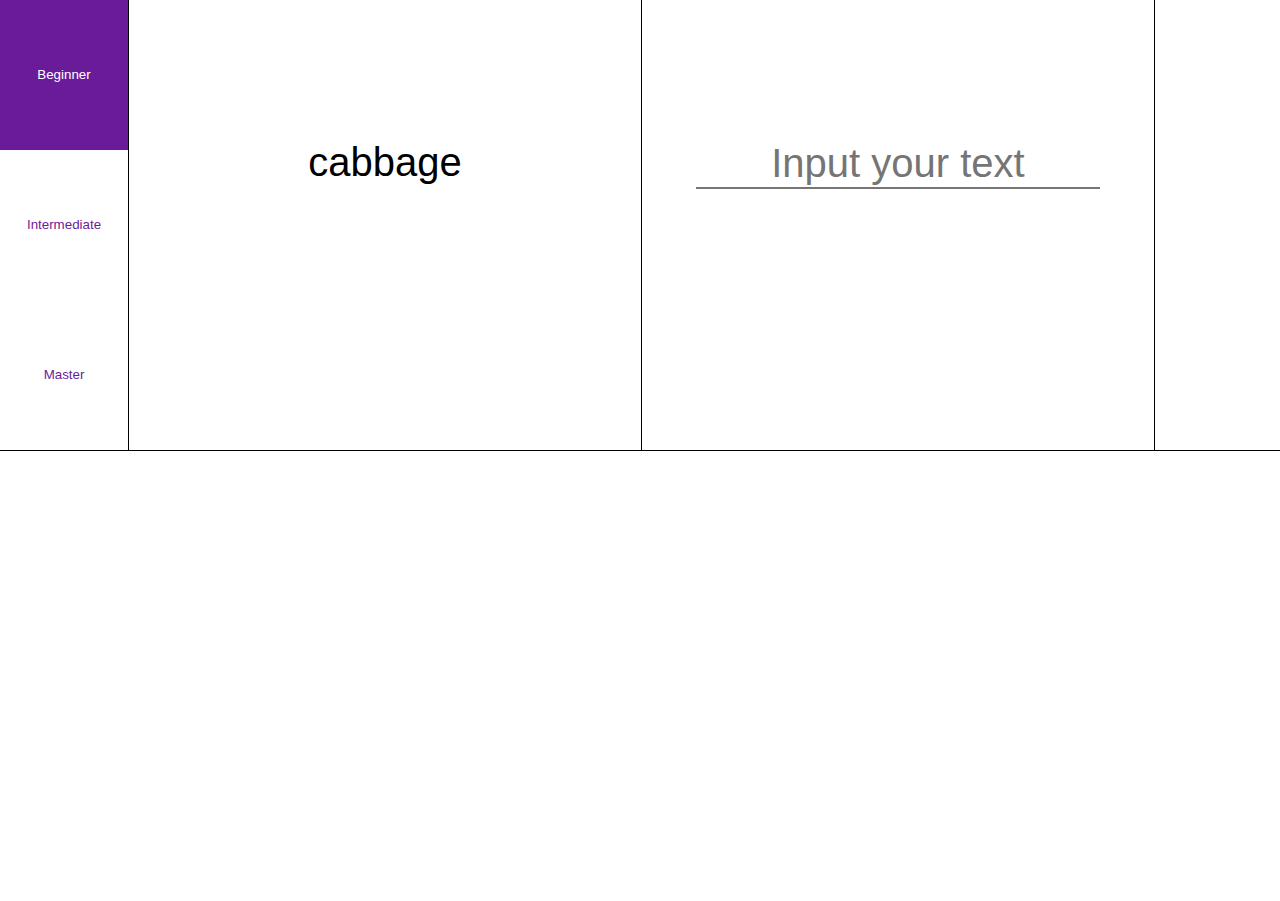
==== index.html @ 5d962d28 "init" ====
<!doctype html>

<html lang="en">
    <head>
      <meta charset="utf-8">

      <title>The HTML5 Herald</title>
      <link rel="stylesheet" href="css/style.css">
    </head>

    <body>
        <div id="container">
            <div id="top">
                <div id="options">
                    <button>Beginner</button>
                    <button>Intermediate</button>
                    <button>Master</button>
                </div>
                <div id="test-area">
                    <p id="text">
                        Sample text here
                    </p>
                </div>
                <div id="type-area">
                    <input type="textarea" placeholder="Input your text" id="textarea"/>
                </div>
                <div id="current-result">

                </div>
            </div>

            <div id="bottom">

            </div>
        </div>

        <script type="text/javascript" src="javascript/test.js"></script>
    </body>
</html>
---- css/style.css ----
body, html {
    margin: 0;
    padding: 0;
    border: none;
    overflow: hidden;
}

p {
    margin: 0;
}

#container {
    margin: 0;
    width: 100%;
    height: 100vh;
}

#options {
    height: 100%;
    width: 10%;
    background: white;
    text-align: center;
    border-right: 1px solid black;
    float: left;
}

#test-area {
    height: 100%;
    width: 40%;
    background: white;
    text-align: center;
    border-right: 1px solid black;
    float: left;
}

#type-area {
    height: 100%;
    width: 40%;
    background: white;
    text-align: center;
    float: left;
}

#current-result {
    height: 100%;
    width: 9.6%;
    background: white;
    text-align: center;
    float: left;
    border-left: 1px solid black;
}

#top {
    height: 50vh;
    background: white;
    border-bottom: 1px solid black;
    display: block;
}

#bottom {
    height: 50vh;
    background: white;
    text-align: center;
}

button {
    width: 100%;
    background: none;
    border: none;
    transition: all 0.3s;
    height: 33.3333333%;
    outline: none;
    color: #6A1B9A;
}

button:hover {
    background: #6A1B9A;
    color: white;
}

#test-text {
    height: 100%;
    color: black;
    text-align: center;
}

#text {
    margin-top: 140px;
    font-size: 40px;
    font-family: "Verdana", sans-serif;
}

#textarea {
    margin-top: 140px;
    width: 400px;
    background: none;
    outline: none;
    border-top: none;
    border-left: none;
    border-right: none;
    text-align: center;
    color: black;
    font-size: 40px;
    font-family: "Verdana", sans-serif;

}
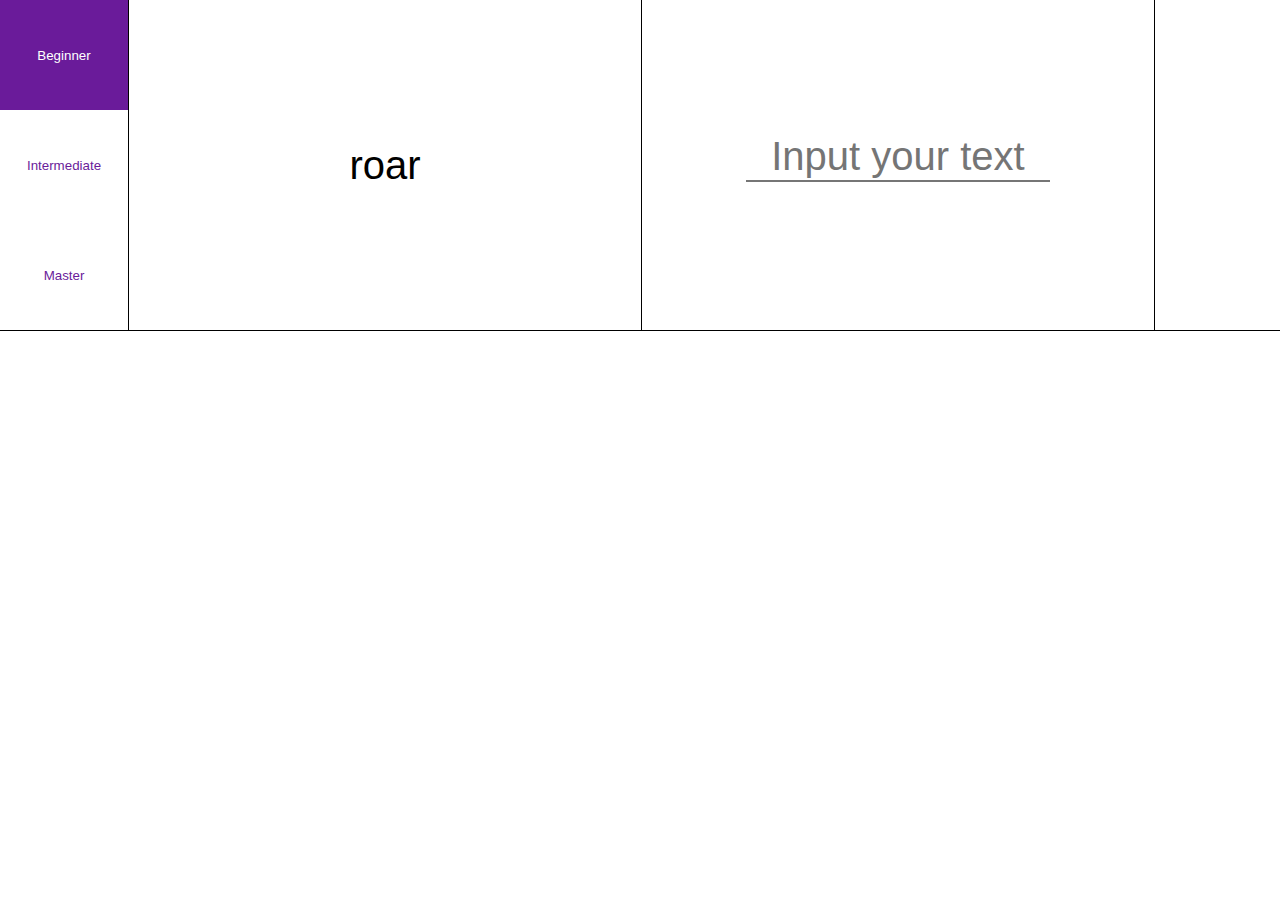
==== commit 1db1c069: "update for intermediate text" ====
--- a/index.html
+++ b/index.html
@@ -10,11 +10,11 @@
 
     <body>
         <div id="container">
-            <div id="top">
+            <div class="box" id="top">
                 <div id="options">
-                    <button>Beginner</button>
-                    <button>Intermediate</button>
-                    <button>Master</button>
+                    <button id="beginner">Beginner</button>
+                    <button id="inter">Intermediate</button>
+                    <button id="master">Master</button>
                 </div>
                 <div id="test-area">
                     <p id="text">
@@ -29,8 +29,8 @@
                 </div>
             </div>
 
-            <div id="bottom">
-
+            <div class="box" id="result">
+                <p id="resParagraph">Accuracy: <span id="accu"></span></p>
             </div>
         </div>
 
--- a/css/style.css
+++ b/css/style.css
@@ -16,7 +16,7 @@
 }
 
 #options {
-    height: 100%;
+    height: 330px;
     width: 10%;
     background: white;
     text-align: center;
@@ -25,16 +25,16 @@
 }
 
 #test-area {
-    height: 100%;
+    height: 330px;
     width: 40%;
     background: white;
-    text-align: center;
     border-right: 1px solid black;
     float: left;
+    display: table;
 }
 
 #type-area {
-    height: 100%;
+    line-height: 330px;
     width: 40%;
     background: white;
     text-align: center;
@@ -50,16 +50,16 @@
     border-left: 1px solid black;
 }
 
-#top {
-    height: 50vh;
+.box {
+    width: 100%;
+    height: 330px;
     background: white;
     border-bottom: 1px solid black;
-    display: block;
+    position: absolute;
 }
 
-#bottom {
-    height: 50vh;
-    background: white;
+#result {
+    display: none;
     text-align: center;
 }
 
@@ -68,31 +68,33 @@
     background: none;
     border: none;
     transition: all 0.3s;
-    height: 33.3333333%;
+    height: 110px;
     outline: none;
     color: #6A1B9A;
 }
 
 button:hover {
-    background: #6A1B9A;
-    color: white;
+    background: #6A1B9A !important;
+    color: white !important;
 }
 
 #test-text {
-    height: 100%;
+    line-height: 330px;
     color: black;
     text-align: center;
 }
 
 #text {
-    margin-top: 140px;
+    width: 100%;
     font-size: 40px;
     font-family: "Verdana", sans-serif;
+    display: table-cell;
+    vertical-align: middle;
+    text-align: center;
 }
 
 #textarea {
-    margin-top: 140px;
-    width: 400px;
+    width: 300px;
     background: none;
     outline: none;
     border-top: none;
@@ -102,5 +104,8 @@
     color: black;
     font-size: 40px;
     font-family: "Verdana", sans-serif;
+}
 
-}
+/*#resParagraph {
+    line-height: 330px;
+}*/
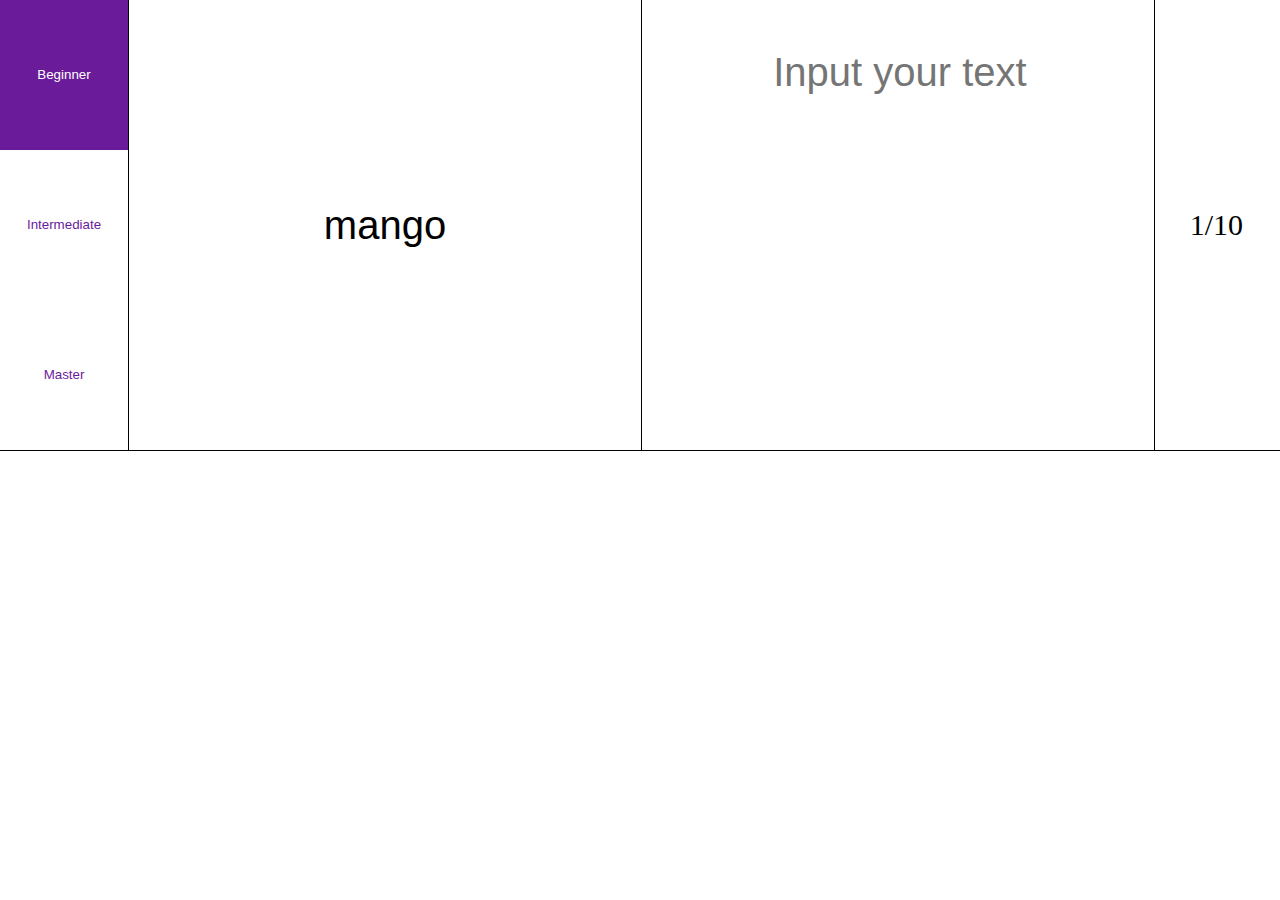
==== commit 03b6ec5b: "deploy to test on ipad" ====
--- a/index.html
+++ b/index.html
@@ -4,7 +4,7 @@
     <head>
       <meta charset="utf-8">
 
-      <title>The HTML5 Herald</title>
+      <title>Typing Pratice</title>
       <link rel="stylesheet" href="css/style.css">
     </head>
 
@@ -22,16 +22,34 @@
                     </p>
                 </div>
                 <div id="type-area">
-                    <input type="textarea" placeholder="Input your text" id="textarea"/>
+                    <div id="label" class="textarea-container">
+                        <p id="typing">
+
+                        </p>
+                    </div>
+                    <div id="placeholder" class="textarea-container">
+                        <input type="textarea" placeholder="Input your text" id="textarea"/>
+                    </div>
                 </div>
                 <div id="current-result">
-
+                    <p>
+                        <span id="left"></span>/<span id="right"></span>
+                    </p>
                 </div>
             </div>
 
             <div class="box" id="result">
-                <p id="resParagraph">Accuracy: <span id="accu"></span></p>
+                <div id="result-top">
+                    <p>Accuracy: <span id="correct"></span>/<span id="total"></span> words</p>
+                </div>
+                <div id="result-bot">
+                    <p>Time:     <span id="time"></span> seconds</p>
+                </div>
+                <div id="resultBtn">
+                    <button id="return">Retry</button>
+                </div>
             </div>
+
         </div>
 
         <script type="text/javascript" src="javascript/test.js"></script>
--- a/css/style.css
+++ b/css/style.css
@@ -9,6 +9,10 @@
     margin: 0;
 }
 
+textarea {
+    padding: 0;
+}
+
 #container {
     margin: 0;
     width: 100%;
@@ -16,7 +20,7 @@
 }
 
 #options {
-    height: 330px;
+    height: 50vh;
     width: 10%;
     background: white;
     text-align: center;
@@ -25,7 +29,7 @@
 }
 
 #test-area {
-    height: 330px;
+    height: 50vh;
     width: 40%;
     background: white;
     border-right: 1px solid black;
@@ -33,26 +37,9 @@
     display: table;
 }
 
-#type-area {
-    line-height: 330px;
-    width: 40%;
-    background: white;
-    text-align: center;
-    float: left;
-}
-
-#current-result {
-    height: 100%;
-    width: 9.6%;
-    background: white;
-    text-align: center;
-    float: left;
-    border-left: 1px solid black;
-}
-
 .box {
     width: 100%;
-    height: 330px;
+    height: 50vh;
     background: white;
     border-bottom: 1px solid black;
     position: absolute;
@@ -60,7 +47,36 @@
 
 #result {
     display: none;
+}
+
+#result-top {
+    width: 100%;
+    height: 40%;
+    display: inline-block;
     text-align: center;
+    font-size: 20px;
+    padding-top: 80px;
+}
+
+#result-bot {
+    width: 100%;
+    height: 40%;
+    display: inline-block;
+    text-align: center;
+    font-size: 20px;
+    padding-bottom: 80px;
+}
+
+#resultBtn {
+    width: 100%;
+    height: 20%;
+    text-align: center;
+}
+
+#return {
+    width: 100px;
+    height: 60px;
+    font-size: 20px;
 }
 
 button {
@@ -68,7 +84,7 @@
     background: none;
     border: none;
     transition: all 0.3s;
-    height: 110px;
+    height: 33.333333%;
     outline: none;
     color: #6A1B9A;
 }
@@ -76,12 +92,6 @@
 button:hover {
     background: #6A1B9A !important;
     color: white !important;
-}
-
-#test-text {
-    line-height: 330px;
-    color: black;
-    text-align: center;
 }
 
 #text {
@@ -93,19 +103,69 @@
     text-align: center;
 }
 
+#current-result {
+    display: table;
+    height: 100%;
+    width: 9.6%;
+    background: white;
+    float: left;
+    border-left: 1px solid black;
+}
+
+#type-area {
+    width: 40%;
+    height: 50vh;
+    background: white;
+    float: left;
+    display: table;
+}
+
+#placeholder {
+    height: 100%;
+    display: table-cell;
+}
+
 #textarea {
-    width: 300px;
+    width: 100%;
+    /*height: 230px;*/
+    padding-top: 50px;
+    margin: auto;
     background: none;
     outline: none;
-    border-top: none;
-    border-left: none;
-    border-right: none;
-    text-align: center;
+    border: 0;
     color: black;
     font-size: 40px;
     font-family: "Verdana", sans-serif;
+    display: table-cell;
+    text-align: center;
+    vertical-align: middle;
+    resize: none;
 }
 
-/*#resParagraph {
-    line-height: 330px;
-}*/
+#current-result p {
+    display: table-cell;
+    vertical-align: middle;
+    text-align: center;
+    font-size: 30px;
+}
+
+.textarea-container {
+    width: 40%;
+    height: 50vh;
+    position: absolute;
+    overflow: hidden;
+}
+
+#label {
+    max-width: 100%;
+    overflow: hidden;
+    display: table;
+}
+
+#label p {
+    font-size: 40px;
+    font-family: "Verdana", sans-serif;
+    display: table-cell !important;
+    text-align: center;
+    vertical-align: middle;
+}
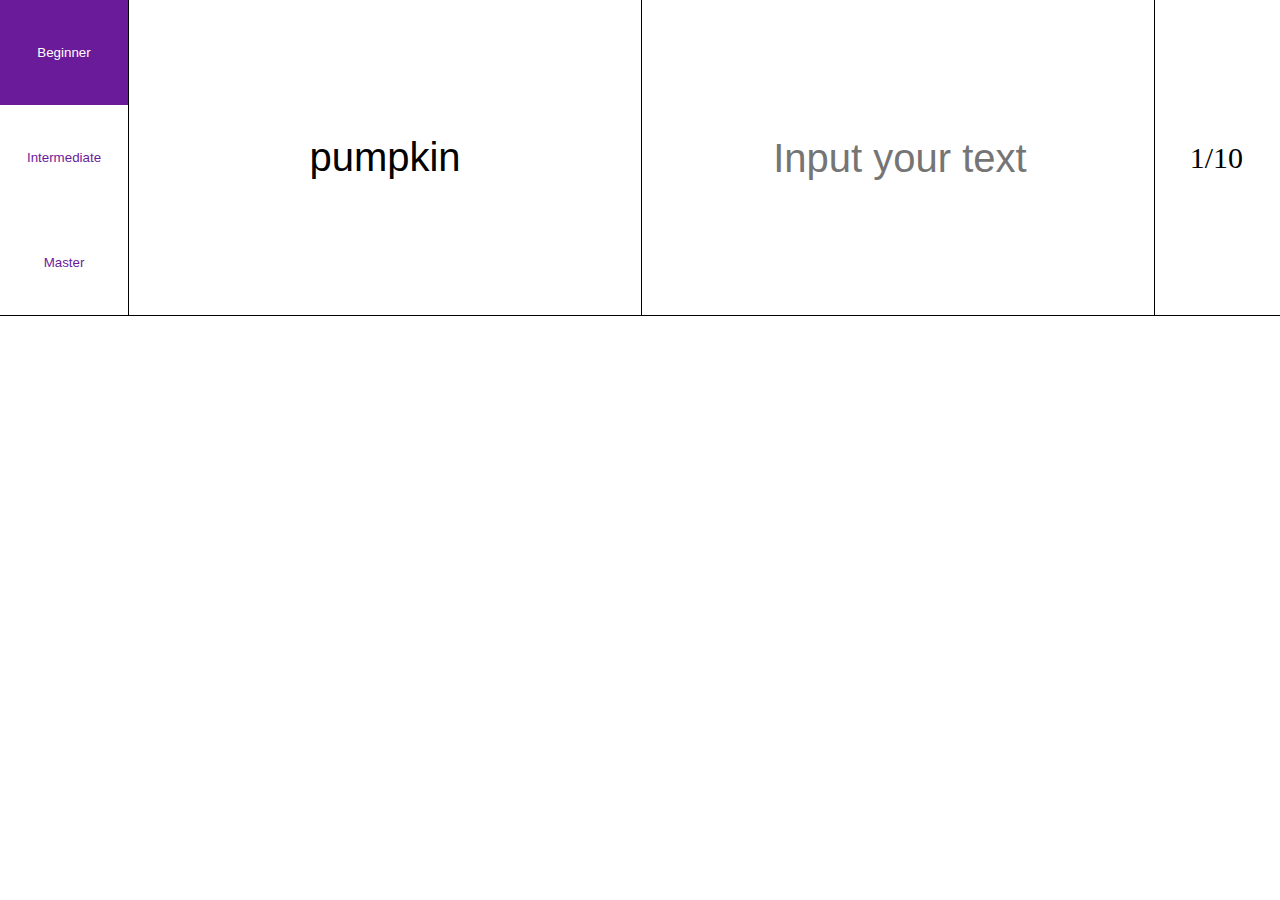
==== commit 13a80428: "remove underline under date" ====
--- a/index.html
+++ b/index.html
@@ -3,7 +3,7 @@
 <html lang="en">
     <head>
       <meta charset="utf-8">
-
+      <meta name="format-detection" content="date=no">
       <title>Typing Pratice</title>
       <link rel="stylesheet" href="css/style.css">
     </head>
--- a/css/style.css
+++ b/css/style.css
@@ -20,7 +20,7 @@
 }
 
 #options {
-    height: 50vh;
+    height: 35vh;
     width: 10%;
     background: white;
     text-align: center;
@@ -29,7 +29,7 @@
 }
 
 #test-area {
-    height: 50vh;
+    height: 35vh;
     width: 40%;
     background: white;
     border-right: 1px solid black;
@@ -39,7 +39,7 @@
 
 .box {
     width: 100%;
-    height: 50vh;
+    height: 35vh;
     background: white;
     border-bottom: 1px solid black;
     position: absolute;
@@ -84,7 +84,7 @@
     background: none;
     border: none;
     transition: all 0.3s;
-    height: 33.333333%;
+    height: 33.33%;
     outline: none;
     color: #6A1B9A;
 }
@@ -114,29 +114,31 @@
 
 #type-area {
     width: 40%;
-    height: 50vh;
+    height: 35vh;
     background: white;
     float: left;
-    display: table;
 }
 
 #placeholder {
+    max-width: 100%;
     height: 100%;
-    display: table-cell;
+    display: table;
+    text-align: center;
+    overflow: hidden;
 }
 
 #textarea {
     width: 100%;
-    /*height: 230px;*/
-    padding-top: 50px;
-    margin: auto;
+    height: 100%;
+    /*padding-top: 50px;*/
+    margin: auto 0;
     background: none;
     outline: none;
     border: 0;
     color: black;
     font-size: 40px;
     font-family: "Verdana", sans-serif;
-    display: table-cell;
+    display: table-cell !important;
     text-align: center;
     vertical-align: middle;
     resize: none;
@@ -151,7 +153,7 @@
 
 .textarea-container {
     width: 40%;
-    height: 50vh;
+    height: 35vh;
     position: absolute;
     overflow: hidden;
 }
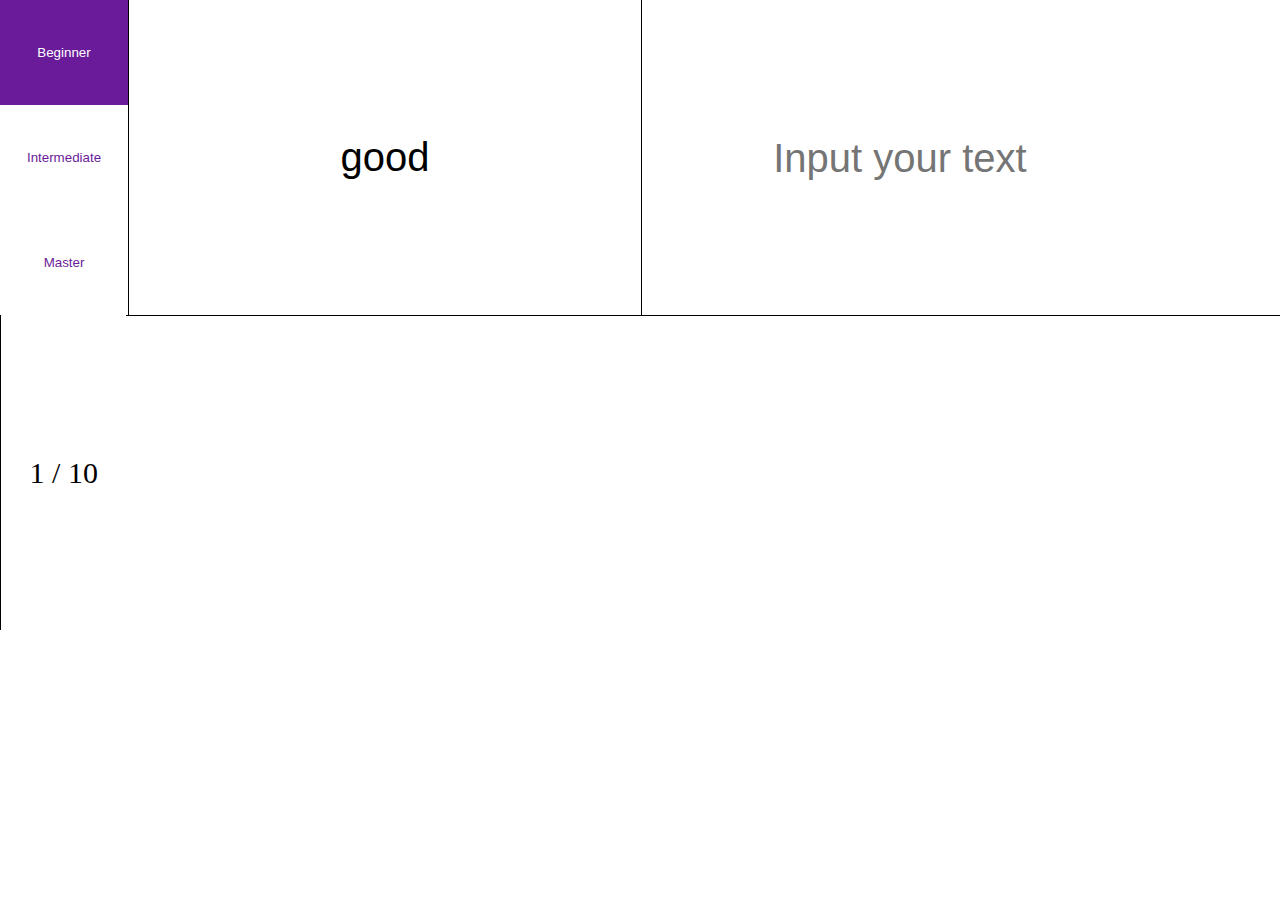
==== commit dfb2d84a: "date format: add spaces" ====
--- a/index.html
+++ b/index.html
@@ -33,7 +33,7 @@
                 </div>
                 <div id="current-result">
                     <p>
-                        <span id="left"></span>/<span id="right"></span>
+                        <span id="left"></span> / <span id="right"></span>
                     </p>
                 </div>
             </div>
--- a/css/style.css
+++ b/css/style.css
@@ -106,7 +106,7 @@
 #current-result {
     display: table;
     height: 100%;
-    width: 9.6%;
+    width: 9.8%;
     background: white;
     float: left;
     border-left: 1px solid black;
@@ -129,6 +129,7 @@
 
 #textarea {
     width: 100%;
+    max-width: 100%;
     height: 100%;
     /*padding-top: 50px;*/
     margin: auto 0;
